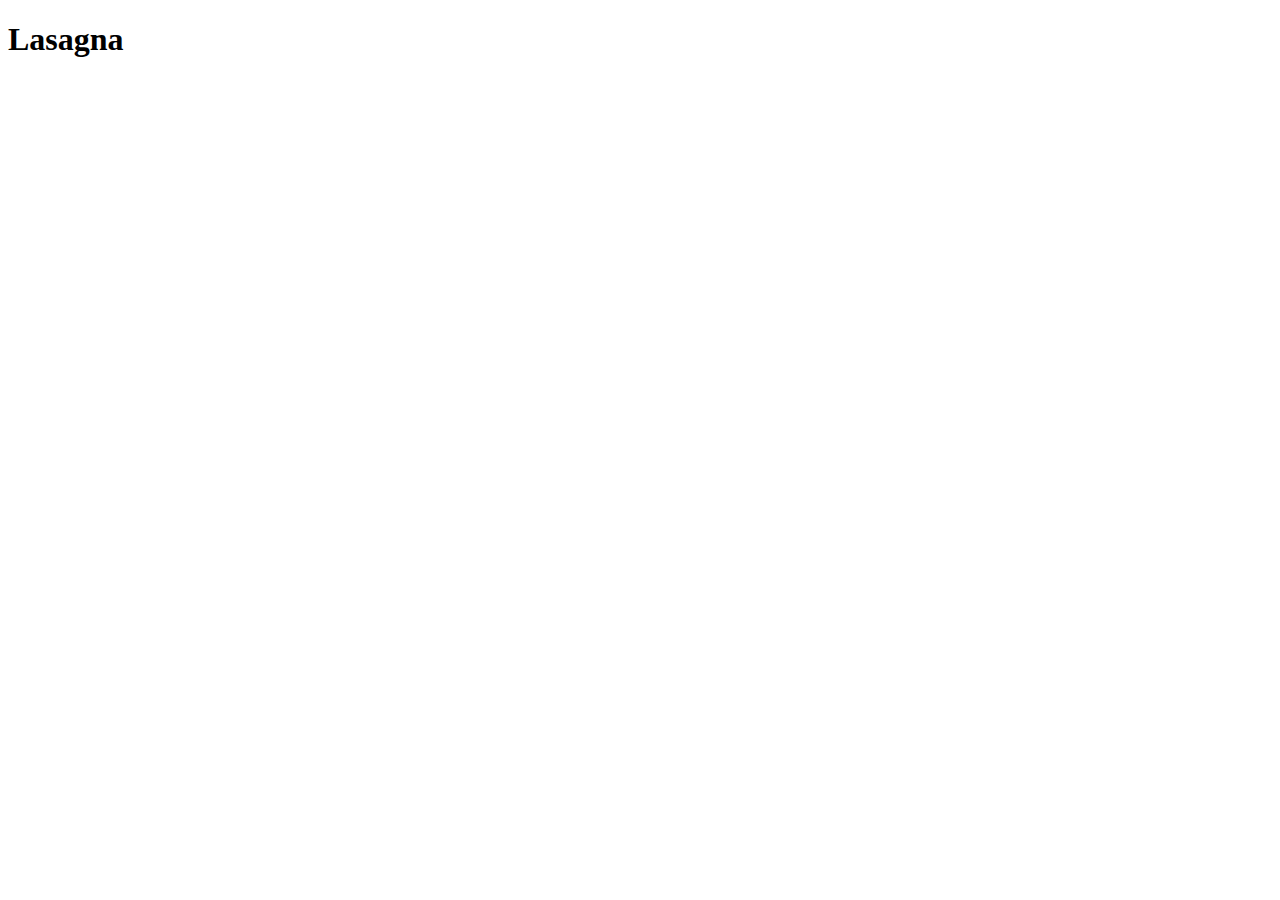
==== recipes/lasagna.html @ 4e15282c "Added recipes directory and lasagna file." ====
<!DOCTYPE html>
<html lang="en">
<head>
    <meta charset="UTF-8">
    <meta name="viewport" content="width=device-width, initial-scale=1.0">
    <title>Lasagna</title>
</head>
<body>
    <h1>Lasagna</h1>
</body>
</html>
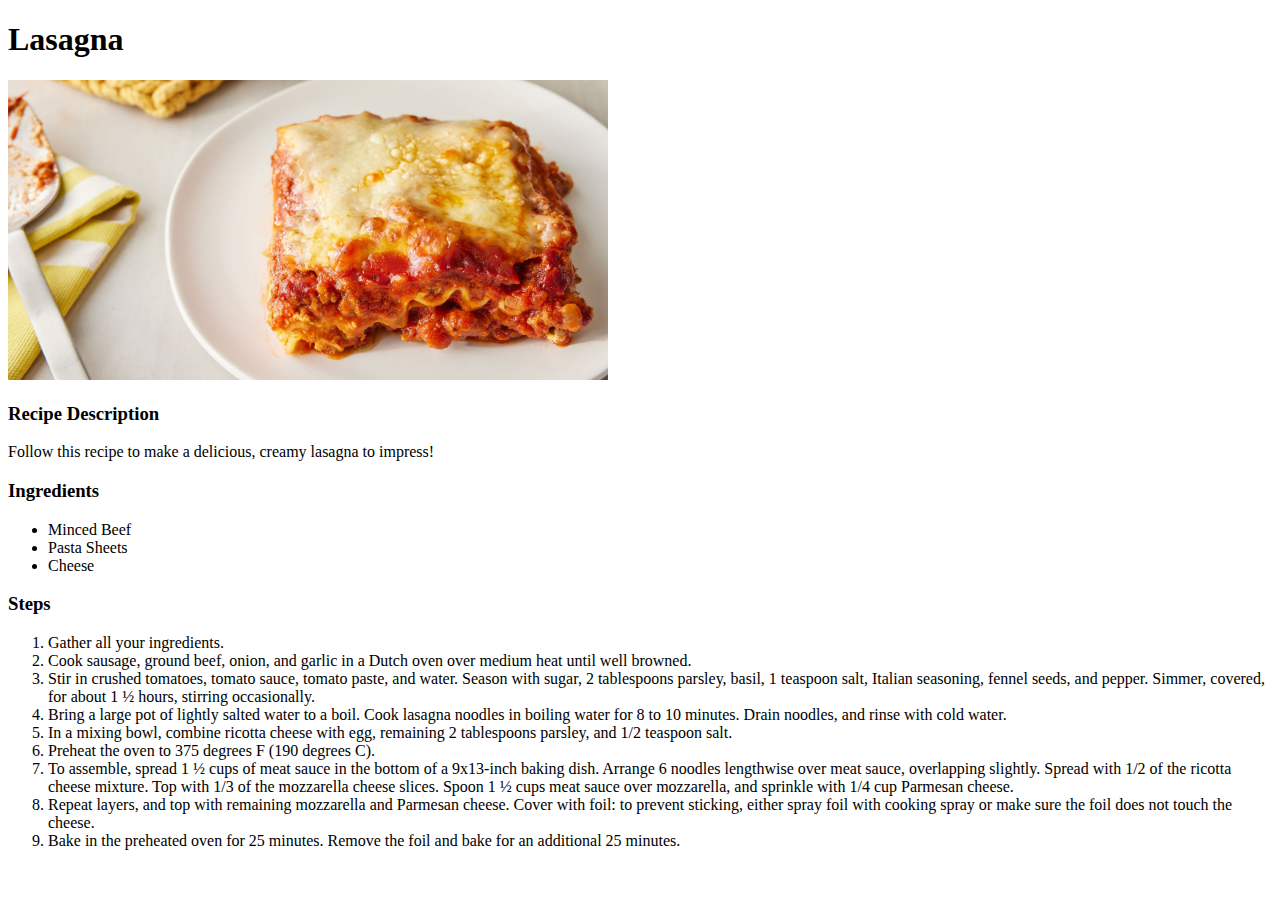
==== commit 54c90a75: "Added image, description, ingredients and steps to lasagna page." ====
--- a/recipes/lasagna.html
+++ b/recipes/lasagna.html
@@ -7,5 +7,29 @@
 </head>
 <body>
     <h1>Lasagna</h1>
+    <img src="../images/lasagna.jpg" alt="lasagna" height="300" width="600">
+    <h3>Recipe Description</h3>
+    <p>Follow this recipe to make a <emp>delicious, creamy</emp> lasagna to impress!</p>
+    <h3>Ingredients</h3>
+    <ul>
+        <li>Minced Beef</li>
+        <li>Pasta Sheets</li>
+        <li>Cheese</li>
+    </ul>
+    <h3>Steps</h3>
+    <ol>
+        <li>Gather all your ingredients.</li>
+        <li>Cook sausage, ground beef, onion, and garlic in a Dutch oven over medium heat until well browned.</li>
+        <li>Stir in crushed tomatoes, tomato sauce, tomato paste, and water. Season with sugar, 2 tablespoons parsley, basil, 1 teaspoon salt, Italian seasoning, fennel seeds, and pepper. Simmer, covered, for about 1 ½ hours, stirring occasionally.</li>
+        <li>Bring a large pot of lightly salted water to a boil. Cook lasagna noodles in boiling water for 8 to 10 minutes. Drain noodles, and rinse with cold water.</li>
+        <li>In a mixing bowl, combine ricotta cheese with egg, remaining 2 tablespoons parsley, and 1/2 teaspoon salt.</li>
+        <li>Preheat the oven to 375 degrees F (190 degrees C).</li>
+        <li>To assemble, spread 1 ½ cups of meat sauce in the bottom of a 9x13-inch baking dish. Arrange 6 noodles lengthwise over meat sauce, overlapping slightly. Spread with 1/2 of the ricotta cheese mixture. Top with 1/3 of the mozzarella cheese slices. Spoon 1 ½ cups meat sauce over mozzarella, and sprinkle with 1/4 cup Parmesan cheese.</li>
+        <li>Repeat layers, and top with remaining mozzarella and Parmesan cheese. Cover with foil: to prevent sticking, either spray foil with cooking spray or make sure the foil does not touch the cheese.</li>
+        <li>Bake in the preheated oven for 25 minutes. Remove the foil and bake for an additional 25 minutes.</li>
+    </ol>
+
+    
+
 </body>
 </html>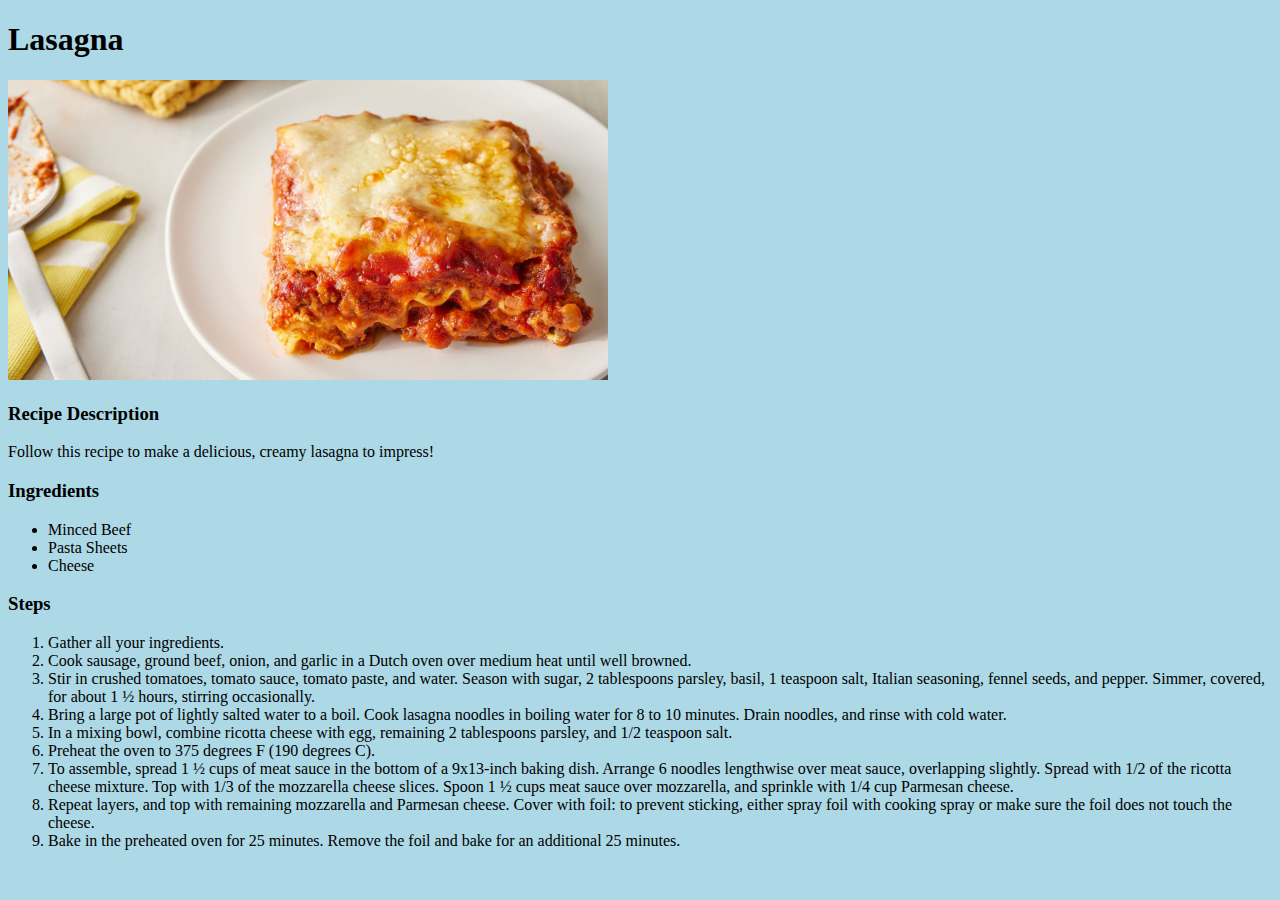
==== commit f9a019c4: "Added CSS styling to index.html and others Added chef image to index.html" ====
--- a/recipes/lasagna.html
+++ b/recipes/lasagna.html
@@ -4,10 +4,11 @@
     <meta charset="UTF-8">
     <meta name="viewport" content="width=device-width, initial-scale=1.0">
     <title>Lasagna</title>
+    <link rel="stylesheet" href="styles.css">
 </head>
 <body>
     <h1>Lasagna</h1>
-    <img src="../images/lasagna.jpg" alt="lasagna" height="300" width="600">
+    <img src="../images/lasagna.jpg" alt="lasagna" height="300" width="auto">
     <h3>Recipe Description</h3>
     <p>Follow this recipe to make a <emp>delicious, creamy</emp> lasagna to impress!</p>
     <h3>Ingredients</h3>
--- a/recipes/styles.css
+++ b/recipes/styles.css
@@ -0,0 +1,3 @@
+body {
+    background-color: lightblue;
+}